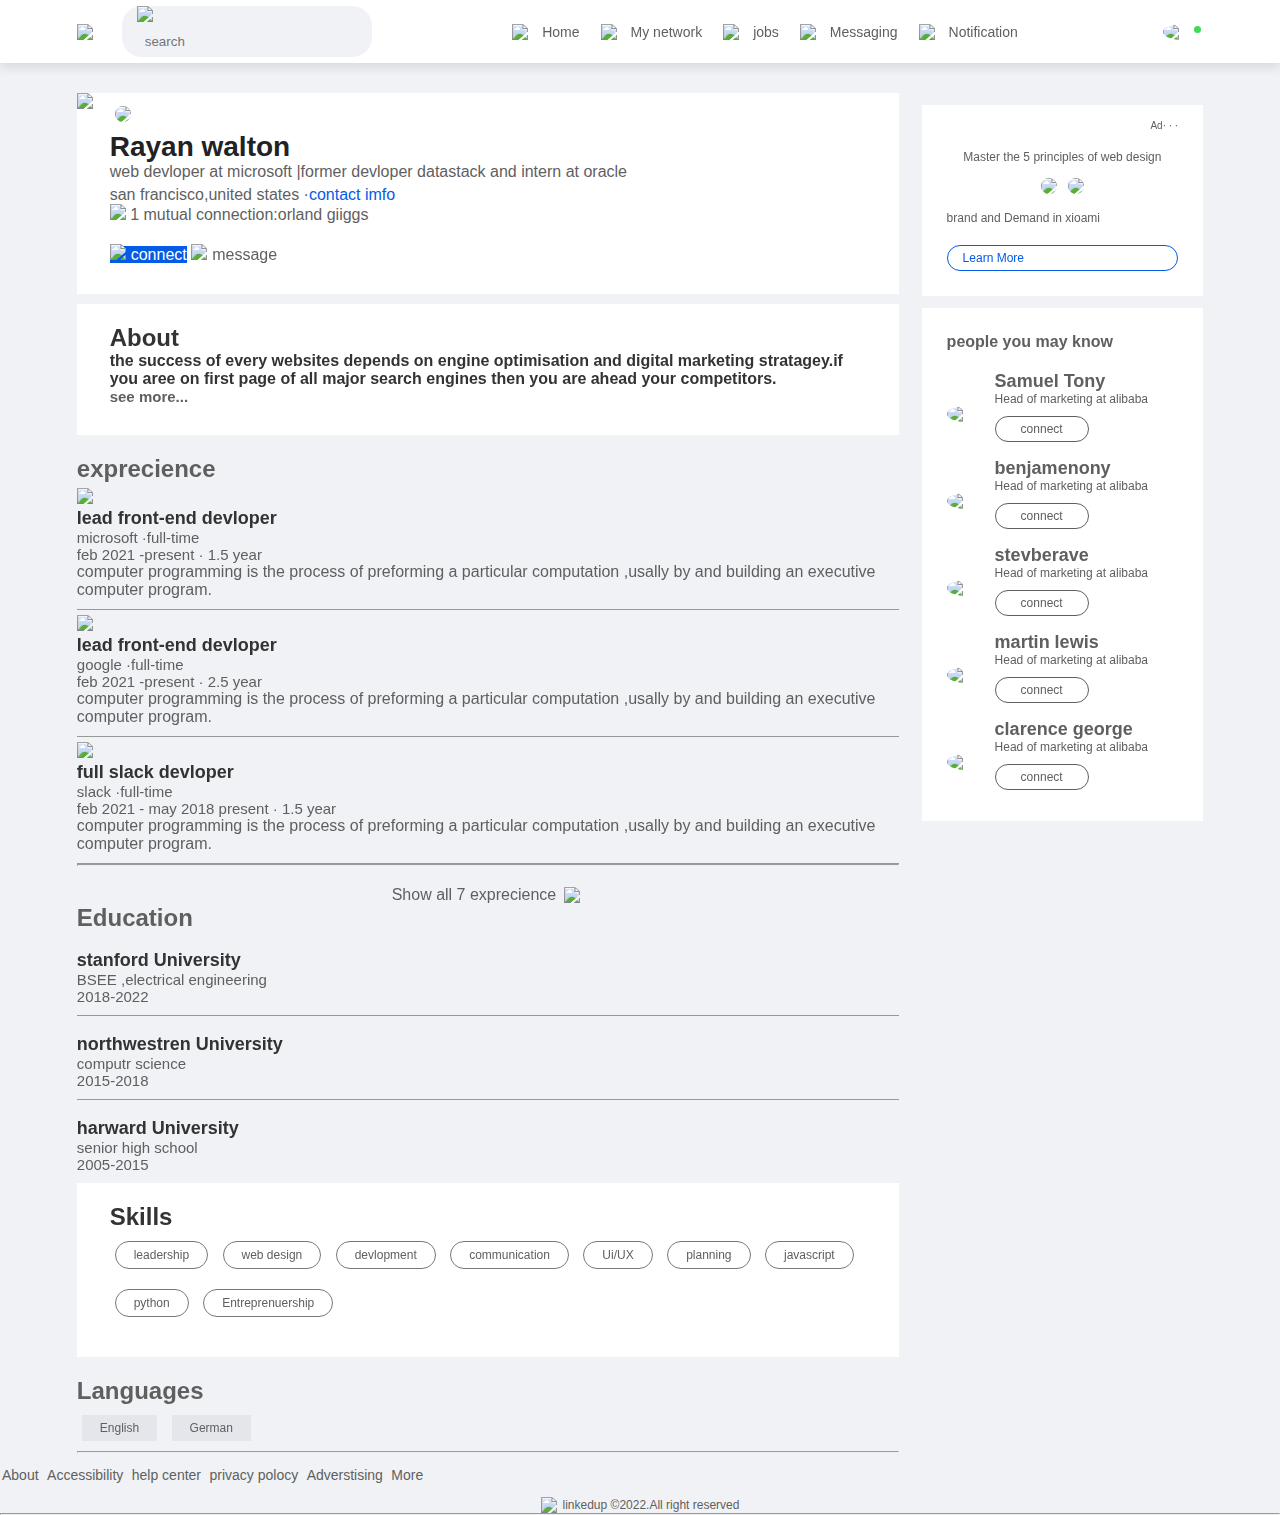
==== profile.html @ f9311789 "Add files via upload" ====
<!DOCTYPE html>
<html lang="en">
  <head>
    <meta charset="utf-8">
    <title>social media website design</title>
    <link rel="stylesheet" href="style.css">
  </head>
  <body>

    <nav class="navbar">
        <div class="navbar-left">
            <a href="index.html" class="logo"><img src="images/logo.png"></a>

            <div class="search-box">
                <img src="images/search.png">
                <input type="text" placeholder="search">
            </div>
        </div>
                  
        <div class="navbar-center">
            <ul>
                <li><a href="#" class="active-link"><img src="images/home.png"><span>Home</span></a></a>
                <li><a href="#"><img src="images/network.png"><span>My network</span></a></a>
                <li><a href="#"><img src="images/jobs.png"><span>jobs</span></a></a>
                <li><a href="#"><img src="images/message.png"><span>Messaging</span></a></a>
                <li><a href="#"><img src="images/notification.png"><span>Notification</span></a></a>
            </ul>
        </div>
        <div class="navbar-right">
            <div class="online">
                <img src="images/user-1.png"class="nav-profile-img" onclick="toggleMenu()">
            </div>

        </div>


        <!----------------profile-down-menu------------->
        <div class="profile-menu-wrap" id="profileMenu">
            <div class="profile-menu">
                <div class="user-info">
                    <img src="images/user-1.png">
                    <div>
                        <h3>Rayan walton</h3>
                        <a href="profile.html">see your profile</a>
                    </div>
                </div>
                <hr>
                <a href="#" class="profile-menu-link">
                    <img src="images/feedback.png">
                    <p>give feedback</p>
                    <span></span>
                </a>
            
            <a href="#" class="profile-menu-link">
                <img src="images/setting.png">
                <p>setting & privacy</p>
                <span></span>
            </a>
            <a href="#" class="profile-menu-link">
                <img src="images/help.png">
                <p>help & support</p>
                <span></span>
            </a>
            <a href="#" class="profile-menu-link">
                <img src="images/display.png">
                <p>display & Accessibility</p>
                <span></span>
            </a>
            <a href="#" class="Profile-menu-link">
                <img src="images/logout.png">
                <p>logout</p>
                <span></span>
            </a>
        </div>
        </div>
       
       
    </nav>
    <!--------navbar -end--------------->


   <div class="container">

    <div class="profile-main">
        <div class="profile-container">
            <img src="images/cover-pic.png" width="100%">
            <div class="profile-container-inner">
                <img src="images/user-1.png" class="profile-pic">
                <h1>Rayan walton</h1>
                <b>web devloper at microsoft |former devloper datastack and intern at oracle</b>
                <p>san francisco,united states &middot;<a href="#">contact imfo</a></p>
                <div class="mutual-connection">
                    <img src="images/user-2.png">
                    <span>1  mutual connection:orland giiggs</span>
                </div>
                <div class="profile-btn">
                    <a href="#" class="primary-btn"><img src="images/connect.png">connect</a>
                    <a href="#"><img src="images/chat.png">message</a>
                </div>
            </div>
        </div>
        <div class="profile-descripton">
            <h2>About</h2>
            <p>the success of every websites depends on engine optimisation and digital marketing stratagey.if you aree on first page of all major search engines then you are ahead your competitors.</p>

            <a href="#" class="see-more-link">see more...</a>
        </div>

        <div class="profiile-descripton">
            <h2>exprecience</h2>
            <div class="profile-desc-row">
                <img src="images/microsoft.png">
                <div>
                    <h3>lead front-end devloper</h3>
                    <b>microsoft &middot;full-time</b>
                    <b>feb 2021 -present &middot; 1.5 year</b>
                    <p>computer programming is the process of preforming a particular 
                        computation ,usally by and building an executive computer program.
                    </p>
                    <hr>
                </div>
            </div>
        </div>
        <div class="profile-desc-row">
            <img src="images/google.png">
            <div>
                <h3>lead front-end devloper</h3>
                <b>google &middot;full-time</b>
                <b>feb 2021 -present &middot; 2.5 year</b>
                <p>computer programming is the process of preforming a particular 
                    computation ,usally by and building an executive computer program.
                </p>
                <hr>
            </div>
        </div>
        <div class="profile-desc-row">
            <img src="images/slack.png">
            <div>
                <h3>full slack  devloper</h3>
                <b>  slack &middot;full-time</b>
                <b>feb 2021 - may 2018 present &middot; 1.5 year</b>
                <p>computer programming is the process of preforming a particular 
                    computation ,usally by and building an executive computer program.
                </p>
                <hr>
            </div>
        </div>
        <hr>
        <a href="#" class="exprecience-link">Show all 7 exprecience <img src="images/right-arrow.png"></a>
    

    <div class="profile-descripiton">
        <h2>Education</h2>
        <div class="profile-desc-row">
            <img src="images/stanford.png" alt="">
        <div>
        <h3>stanford University</h3>
        <b>BSEE ,electrical engineering</b>
        <b>2018-2022</b>
        <hr>
       </div>
         
      </div>
   </div>
   <div class="profile-desc-row">
    <img src="images/north.png" alt="">
<div>
<h3>northwestren University</h3>
<b>computr science</b>
<b>2015-2018</b>
<hr>
</div>
 
</div>

<div class="profile-desc-row">
    <img src="images/mit.png" alt="">
<div>
<h3>harward University</h3>
<b>senior high school</b>
<b>2005-2015</b>

</div>
 </div>
<div class="profile-descripton">
    <h2>Skills</h2>
    <a href="#" class="skills-btn">leadership</a>
    <a href="#" class="skills-btn">web design</a>
    <a href="#" class="skills-btn">devlopment</a>
    <a href="#" class="skills-btn">communication</a>
    <a href="#" class="skills-btn">Ui/UX</a>
    <a href="#" class="skills-btn">planning</a>
    <a href="#" class="skills-btn">javascript</a>
    <a href="#" class="skills-btn">python</a>
    <a href="#" class="skills-btn">Entreprenuership</a>


</div>
<div class="profile-description">
<h2>Languages</h2>

<a href="#" class="language-btn">English</a>
<a href="#" class="language-btn">German</a><hr>
</div>

    


</div>
    <!----------profile-sidebar---------->

    <div class="profile-sidebar">
        <div class="sidebar-ad">
            <small>Ad&middot; &middot; &middot;</small>
            <p>Master the 5 principles of web design</p>
        <div>
        <img src="images/user-1.png">
        <img src="images/mi-logo.png">
    </div>
    <b>brand and Demand in xioami</b>
    <a href="#" class="ad-link">Learn More</a>
   </div>
   <div class="sidebar-people">
    <h3>people you may know</h3>
    <div class="sidebar-people-row">
    <img src="images/user-3.png">
    <div>
        <h2>Samuel Tony</h2>
        <p>Head of marketing at alibaba</p>
        <a href="#">connect</a>
    </div>
   </div>
   <div class="sidebar-people-row">
    <img src="images/user-4.png">
    <div>
        <h2>benjamenony</h2>
        <p>Head of marketing at alibaba</p>
        <a href="#">connect</a>
    </div>
   </div>
   <div class="sidebar-people-row">
    <img src="images/user-5.png">
    <div>
        <h2>stevberave</h2>
        <p>Head of marketing at alibaba</p>
        <a href="#">connect</a>
    </div>
   </div>
   <div class="sidebar-people-row">
    <img src="images/user-2.png">
    <div>
        <h2>martin lewis</h2>
        <p>Head of marketing at alibaba</p>
        <a href="#">connect</a>
    </div>
   </div>
   <div class="sidebar-people-row">
    <img src="images/user-1.png">
    <div>
        <h2>clarence george</h2>
        <p>Head of marketing at alibaba</p>
        <a href="#">connect</a>
    </div>
   </div>
   

    </div>
    </div>
</div>



    <div class="profile footer">
        <div class="sidebar-useful-links">
            <a href="#">About</a>
            <a href="#">Accessibility</a>
            <a href="#">help center</a>
            <a href="#">privacy polocy</a>
            <a href="#">Adverstising</a>
            <a href="#">More</a>
        
            <div class="copyright-msg">
                <img src="images/logo.png">
                <p>linkedup &#169;2022.All right reserved</p>
            </div>
        
        </div>
        
    </div><hr>
    

    
   


   <script>
    let profileMenu=document.getElementById("profileMenu")
    function toggleMenu(){
        profileMenu.classList.toggle("open-menu")
    }
   </script>

    
  </body>
</html>
---- style.css ----
*{
    margin: 0;
    padding: 0;
    font-family: 'poppins',sans-serif;
    box-sizing: border-box;
}
body{
    background: #f0f2f5;
    color: #5f5f5f;
}
a{
    text-decoration: none;
    color: #5f5f5f;
}
.navbar{
    display: flex;
    align-items: center;
    justify-content: space-between;
    background: #fff;
    padding: 6px 6%;
    position: sticky;
    top: 0;
    z-index: 100;
    box-shadow: 0 5px 10px rgba(0, 0, 0, 0.1);

}
.logo img{
    width: 30px;
    margin-right: 15px;
    display: block;
}
.navbar-center ul li {
    display: inline-block;
    list-style: none;

}
.navbar-center ul li a{
    display: flex;
    align-items: center;
    font-size: 14px;
    margin: 5px 8px;
    padding-right: 5px;
    position: relative;

}
.navbar-center ul li a img{
    width: 30px;
}
.navbar-center ul li a ::after{
    content: '';
    width: 0;
    height: 2px;
    background: #045be6;
    position: absolute;
    bottom: -15px;
    transition: width 0.3s;
}
.navbar-center ul li a:hover::after,
.navbar-center ul li a.active-link::after
{
    width: 100%;
}

.nav-profile-img{
    width: 40px;
    border-radius: 50%;
    display: block;
    cursor: pointer;
    position: relative;
}
.online{
    position: relative;
}
.online::after{
    content: '';
    width: 7px;
    height: 7px;
    border: 2px solid #fff;
    border-radius: 50%;
    right: 0px;
    top: 0px;
    background: #41db51;
    position: absolute;
}
.search-box{
    background: #f0f2f5;
    width: 250px;
    border-radius: 20px;
    align-items: center;
    padding: 0 15px;
}
.navbar-left{
    display: flex;
    align-items: center;
}
.search-box img{
    width: 14px;
}
.search-box input{
    width: 100%;
    background: transparent;
    padding: 8px;
    outline: none;
    border: 0;
}

.container{
    padding: 20px 6%;
    display: flex;
    justify-content: space-between;
    position: sticky;
    top: 73px;

}

 /*--------left-sidebar ----------------*/
 .left-sidebar{
    flex-basis: 25%;
    align-self: flex-start;
 }
.sidebar-profile-box{
    background: #fff;
}
.sidebar-profile-info{
    padding: 0 25%;
}
.sidebar-profile-info img{
    width: 90px;
    border-radius: 50%;
    background: #fff;
    padding: 4px;
    margin-top: -45px;
}
.sidebar-profile-info h1{
    font-size: 20px;
    font-weight: 600;
    color: #222;
}
.sidebar-profile-info h3{
    font-size: 14px;
    font-weight: 500;
    color: #777;
}
.sidebar-profile-info ul{
    list-style: none;
    margin: 20px 0;
}
.sidebar-profile-info ul li{
    width: 100%;
    margin: 5px 0;
    font-size: 13px;
}
.sidebar-profile-info ul li span{
    float: right;
    color: #045be6;
}
.sidebar-profile-link{
    display: flex;
    align-items: center;
    border-top: 1px solid #ccc;
}
.sidebar-profile-link a{
    flex-basis: 50%;
    display: flex;
    align-items: center;
    justify-content: center;
    padding: 15px 0;
    font-size: 13px;
    border-left: 1px solid #ccc;
}
.sidebar-profile-link a:first-child{
    border-left: 0;
}
.sidebar-profile-link a img{
    width: 20px;
    margin-right: 10px;
}
.sidebar-activity{
    background: #fff;
    padding: 5px 25px;
    margin: 12px 0;
}
.sidebar-activity h3{
    color: #777;
    font-size: 14px;
    font-weight: 500;
    margin: 20px 0 10px;
}
.sidebar-activity a{
    display: flex;
    align-items: center;
    font-size: 12px;
    font-weight: 500;
    color: #888;
    margin: 3px 0;
}
.sidebar-activity a img{
    width: 20px;
    margin-right: 10px;
}
.discover-more-link{
    border-top: 1px solid #ccc;
    text-align: center;
    margin-top: 20px;
    margin-left: -25px;
    margin-right: -25px;
    
}
.discover-more-link a{
    color: #045be6;
    display: inline-block;
    margin: 10px 0;
}







 /*--------right-sidebar ----------------*/
 .right-sidebar{
    flex-basis: 25%;
    align-self: flex-start;
    position: sticky;
    top: 73px;

 }
 .sidebar-news{
    background: #fff;
    padding: 10px 25px;
 }
 .info-icon{
    width: 15px;
    float: right;
    margin-top: 15px;
 }
 .sidebar-news h3{
    font-size: 18px;
    font-weight: 600;
    color: #333;
    margin: 10px 0 30px;
 }
.sidebar-news a{
    display: flex;
    font-size: 12px;
    font-weight: 600;
    margin-top: 10px;
    margin-bottom: -5px;
}
.sidebar-news span{
    font-size: 12px;
}
.sidebar-news .read-more-link{
    color: #045be6;
    font-weight: 500;
    margin: 20px 0 10px;
}
.sidebar-ad{
    background: #fff;
    padding: 15px 25px;
    text-align: center;
    margin: 12px 0;
    font-size: 12px;
}
.sidebar-ad img{
    width: 60px;
    border-radius: 50%;
    margin: 4px;
}
.sidebar-ad small{
    float: right;
    font-weight: 500;
    margin-bottom: 10px;
}
.sidebar-ad p{
    margin-top: 30px;
    margin-bottom: 10px;

}
.sidebar-ad b{
    display: flex;
    font-weight:500;
    margin-top: 10px;
}
.ad-link{
    display: flex;
    border: 1px solid #045be6;
    border-radius: 30px;
    padding: 5px 15px;
    color: #045be6;
    font-weight: 500;
    margin: 20px auto 10px;
}
.sidebar-useful-links a{
    display: inline-block;
    font-size: 14px;
    margin: 4px 2px;
    
}
.copyright-msg{
    display: flex;
    align-items: center;
    justify-content: center;
    font-size: 12px;
    margin-top: 10px;
    font-weight: 500;


}
.copyright-msg img{
    width: 18px;
    margin-right: 4px;
}

 /*--------main-content---------------*/
 .main-content{
    flex-basis: 47%;
 }
 .create-post{
    background: #fff;
 }
 .create-post-input{
    padding: 20px 25px 10px;
    display: flex;
    align-items: flex-start;

 }
 .create-post-input img{
    width: 35px;
    border-radius: 50%;
    margin-right: 10px;
 }
 .create-post-input textarea{
    width: 100%;
    border: 0;
    outline: 0;
    resize: none;
    background: transparent;
    margin-top: 8px;
 }
 ::placeholder{
    font-weight: 500;
 }
 .create-post-links{
    display: flex;
    align-items: flex-start;

 }
 .create-post-links li{
    list-style: none;
    border-top: 1px solid #ccc;
    border-right: 1px solid #ccc;
    flex-basis: 25%;
    height: 40px;
    font-size: 13px;
    display: flex;
    align-items: center;
    justify-content: center;
    cursor: pointer;
 }
 .create-post-links li img{
    width: 15px;
    margin-right: 5px;
 }
 .create-post-links li:last-child{
    background: #045be6;
    color: #fff;
    border-top: 0;
    border-right: 0;
 }
 .sort-by{
    display: flex;
    align-items: center;
    margin: 10px 0;

 }
 .sort-by hr{
    flex: 1;
    border: 0;
    height: 1px;
    background: #ccc;
 }
 .sort-by p{
    font-size: 13px;
    padding: 5px;
 }
 .sort-by p span{
    font-weight: 600;
    cursor: pointer;
 }
 .sort-by p span img{
    width: 12px;
    margin-left: 3px;
 }
 .post{
    background: #fff;
    padding: 20px 25px 5px;
 }
 .post-author{
    display: flex;
    align-items: center;
    margin-bottom: 20px;
 }
 .post-author img{
    width: 35px;
    border-radius: 50%;
    margin-right: 10px;
    margin-top: 5px;
 }
.post-author h1{
    font-size: 18px;
    font-weight: 600;
    color: #333;
}
.post-author small{
    display: block;
    margin-bottom: -2px;
}
.post{
    font-size: 14px;
    margin-bottom: 15px;

}
.post-stars{
    display: flex;
    flex-wrap: wrap;
    align-items: center;
    justify-content: space-between;
    font-size: 12px;
    border-bottom: 1px solid #ccc;
    padding-bottom: 6px;
}
.post-stars div{
    display: flex;
    align-items: center;
}
.post-stars img{
    width: 15px;
    margin-right: -5px;
}
.liked-users{
    margin-left: 10px;
}
.post-activity{
    display: flex;
    align-items: center;
    justify-content: space-between;
    padding: 14px;
    font-weight: 500;
}
.post-activity div{
    display: flex;
    align-items: center;

}
.post-activity-user-icon{
    width: 22px;
    border-radius: 50%;
}
.post-activity-arrow-icon{
    width: 12px;
    margin-left: 5px;
}
.post-activity-link img{
    width: 19px;
    margin-right: 8px;
}


/*-------------------profile-down-wrap-menu------------*/
.profile-menu-wrap{
    position: absolute;
    top: 100%;
    right: 5%;
    width: 320px;
    max-height: 0;
    overflow: hidden;
    transition: max-height o 5s;
   
}
.profile-menu-wrap.open-menu{
    max-height: 400px;
    
}
.profile-menu{
    background: #222;
    color: #fff;
    padding: 20px;
    margin: 10px;
   
   
}

.user-info{
    display: flex;
    align-items: center;
}
.user-info img{
    width: 50px;
    border-radius: 50%;
    margin-right: 15px;
}
.user-info h3{
    font-weight: 500;
    margin-bottom: -7px;
}
.user-info a{
    color: #c9dbf8;
    font-size: 13px;
}
.Profile-menu hr{
    border: 0;
    height: 1px;
    width: 100%;
    background: #fff;
    margin: 15px 0 10px;
}
.Profile-menu-link{
    display: flex;
    align-items: center;
    color: #fff;
    margin: 12px 0;
    font-size: 14px;
}
.Profile-menu-link p{
    width: 100%;


}
.profile-menu-link img{
    width: 35px;
    border-radius: 50%;
    margin-right: 15px;
}
/*----------------profile main-----------------*/
.profile-main{
    flex-basis: 73%;

}
.profile-sidebar{
    flex-basis: 25%;
    align-items: center;
    position: sticky;
    top:73px;
}
.profile-container{
    background: #fff;

}
.profile-container-inner{
    padding: 0 4% 10px;
}
.profile-pic{
    width: 150px;
    border-radius: 50%;
    margin-top: -75px;
    padding: 5px;
    background: #fff;
}
.profile-container h1{
    font-size: 28px;
    font-weight: 600;
    color: #222;
}
.profile-container b{
    font-weight: 500;
}
.profile-container p{
    margin-top: 5px;
}
.profile-container p a{
    color: #045be6;
    font-weight: 500;
}
.mutual-connecton{
    display: flex;
    align-items: center;
    margin: 20px 0;
}
.mutual-connecton img{
    width: 30px;
    border-radius: 50%;
    margin-right: 5px;
}
.profile-btn{
    margin: 20px 0;
}
.pofile-btn a{
    display: inline-flex;
    align-items: center;
    background: #e4e6eb;
    padding: 6px 15px;
    border-radius: 4px;
    margin-right: 10px;

}
.profile-btn a img{
    width: 18px;
    margin-right: 5px;
}
.profile-btn .primary-btn{
    background: #045be6;
    color: #fff;

}
.profile-descripton{
    background: #fff;
    padding: 20px 4% 30px;
    margin: 12px 0;
}
.profile-descripton{
    color: #333;
    margin: 10px 0 20px;
    font-weight: 600;
}
.see-more-link{
    display: flex;
    text-align: right;
    font-size: 15px;
}
.profile-desc-row img{
    width: 50px;
    margin-right: 25px;
    margin-top: 5px;
}
.profile-desc-row div{
    width: 100%;

}
.profile-desc-row h3{
    font-size: 18px;
    font-weight: 600;
    color: #333;
}
.profile-desc-row b{
    display: block;
    font-weight: 500;
    font-size: 15px;

}
.profile-desc-row hr{
    border: 0;
    border-bottom: 1px solid #999;
    margin-top: 10px;
}
.exprecience-link{
    display: flex;
    align-items: center;
    justify-content: center;
    padding-top: 20px;
    font-weight: 500;
}
.exprecience-link  img{
    width: 20px;
    margin-left: 8px;
    
}
.skills-btn{
    display: inline-block;
    margin: 10px 5px;
    padding: 6px 18px;
    border: 1px solid #777;
    border-radius: 32px;
    font-size: 12px;
    font-weight: 500;
}
.language-btn{
    display: inline-block;
    margin: 10px 5px;
    padding: 6px 18px;
    background: #e4e6eb;
    font-size: 12px;
    font-weight: 500;
}
/*--------------profile-right-sidebar------*/

.profile-sidebar.sidebar-ad{
    margin: 0;

}
.sidebar-people{
    background: #fff;
    padding: 15px 25px;
    margin: 12px 0;
    font-size: 12px;

}
.sidebar-people h3{
    font-size: 16px;
    font-weight: 600;
    margin: 10px 0 20px;
}
.sidebar-people-row{
    display: flex;
    align-items: center;
    margin: 6px 0;

}
.sidebar-people-row img{
    width: 40px;
    border-radius: 50%;
    margin-right: 8px;
    margin-top: 5px;
}
.sidebar-people-row a{
    display: inline-block;
    margin: 10px 0;
    padding: 5px 25px;
    border: 1px solid #5f5f5f;
    border-radius: 30px;
    font-weight: 500;
}
.profile-footer{
    padding: 0 6% 30px;

}
.profile-footer.sidebar-useful-links{
    text-align: left;
    padding: 0;
}
.profile-footer .copyright-msg{
    justify-content: flex-start;

}
/*------------media query for all small screen------*/
@media only screen and(max-width:600){
    .search-box{
        background: transparent;
        width: auto;
        padding: 0;
    }
    .search-box input{
        width: 0;
        padding: 0;

    }
    .navbar-center ul li a span{
        display: none;
    }
    .navbar-center ul li a{
        padding-right: 0;
        margin: 5px;
    }
}
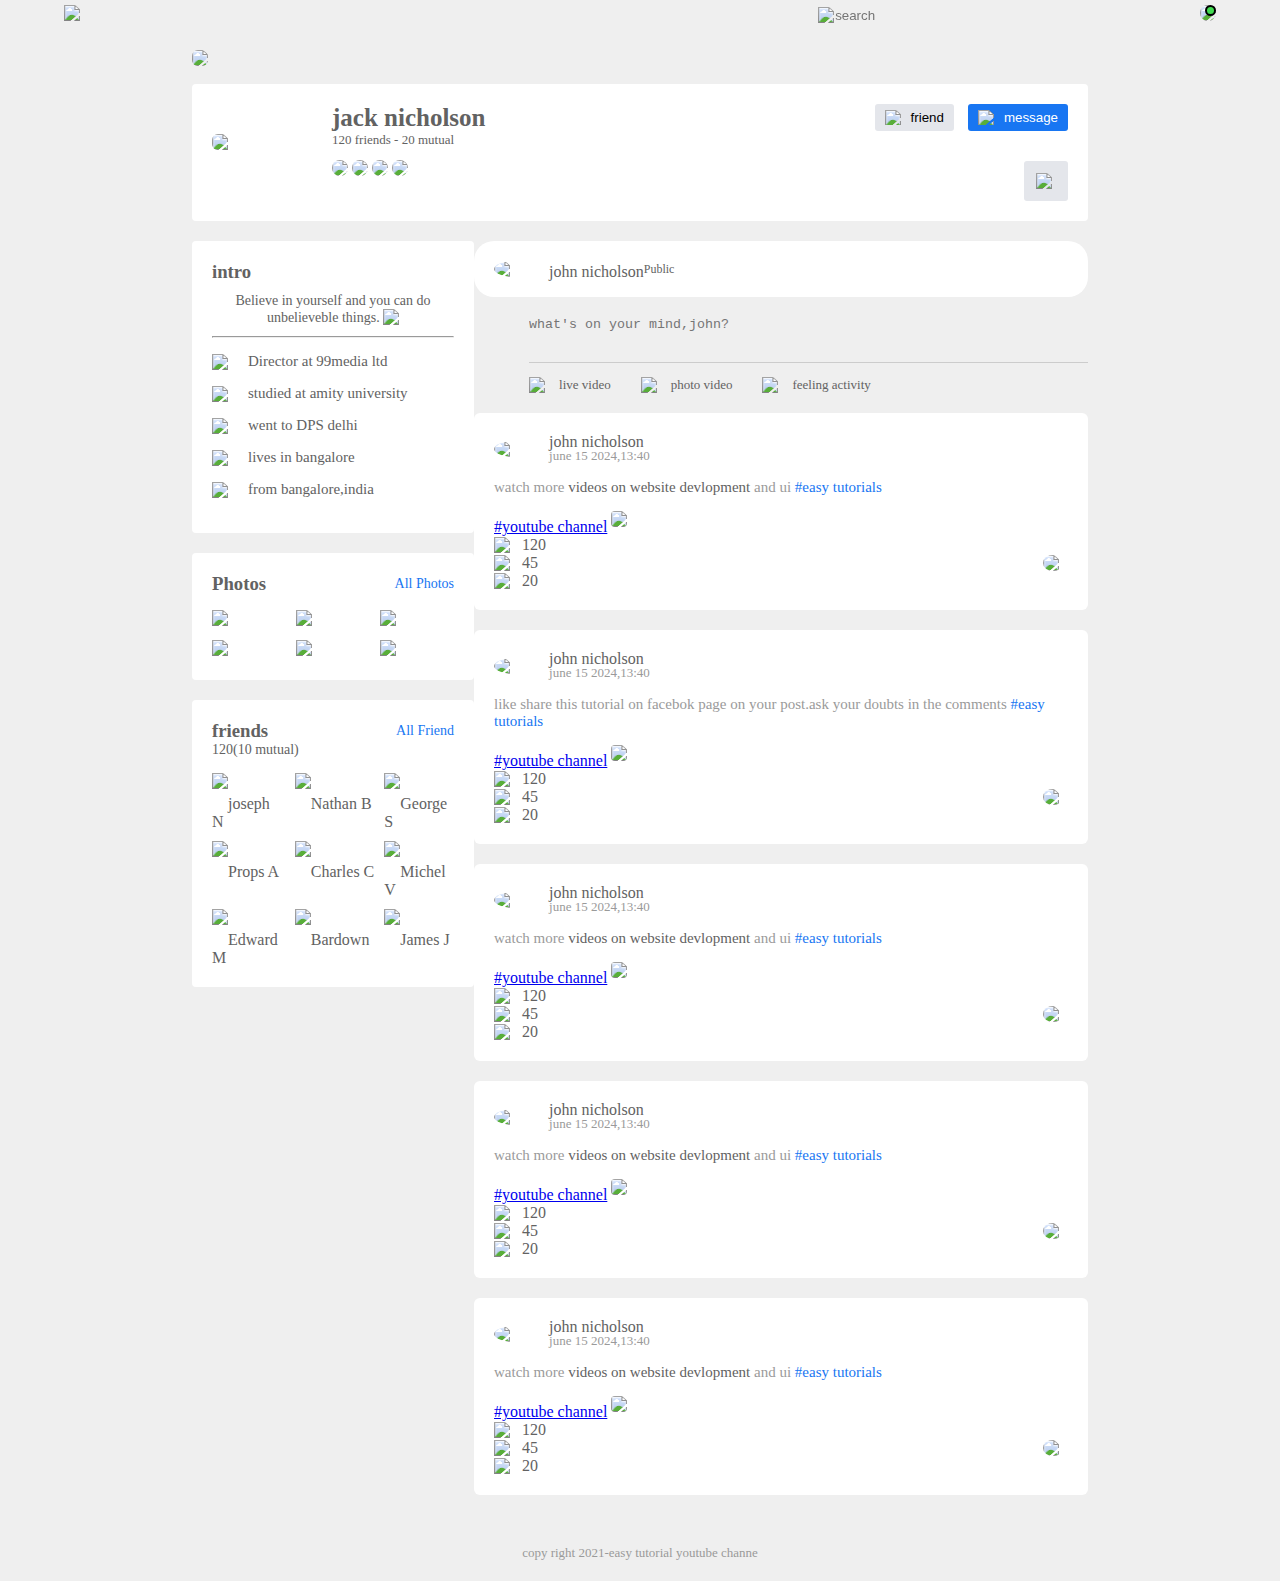
==== commit 3999ff21: "Add files via upload" ====
--- a/profile.html
+++ b/profile.html
@@ -1,305 +1,345 @@
 <!DOCTYPE html>
 <html lang="en">
-  <head>
-    <meta charset="utf-8">
-    <title>social media website design</title>
+<head>
+    <meta charset="UTF-8">
+    <meta name="viewport" content="width=device-width, initial-scale=1.0">
+    <title>social profile-socialbook</title>
     <link rel="stylesheet" href="style.css">
-  </head>
-  <body>
-
-    <nav class="navbar">
-        <div class="navbar-left">
-            <a href="index.html" class="logo"><img src="images/logo.png"></a>
-
+    <script src="https://kit.fontawesome.com/5d651825a8.js" crossorigin="anonymous"></script>
+</head>
+<body>
+    <nav>
+        <div class="navleft">
+            <a href="index.html">
+            <img src="./images/logo2.png" class="logo">
+            </a>
+            <ul>
+                <li><img src="images/notification.png" alt=""></li>
+                <li><img src="images/inbox.png" alt=""></li>
+                <li><img src="images/video.png" alt=""></li>
+            </ul>
+        </div>
+        <div class="navright">
             <div class="search-box">
-                <img src="images/search.png">
+                <img src="./images/search.png">
                 <input type="text" placeholder="search">
             </div>
-        </div>
-                  
-        <div class="navbar-center">
-            <ul>
-                <li><a href="#" class="active-link"><img src="images/home.png"><span>Home</span></a></a>
-                <li><a href="#"><img src="images/network.png"><span>My network</span></a></a>
-                <li><a href="#"><img src="images/jobs.png"><span>jobs</span></a></a>
-                <li><a href="#"><img src="images/message.png"><span>Messaging</span></a></a>
-                <li><a href="#"><img src="images/notification.png"><span>Notification</span></a></a>
-            </ul>
-        </div>
-        <div class="navbar-right">
-            <div class="online">
-                <img src="images/user-1.png"class="nav-profile-img" onclick="toggleMenu()">
-            </div>
-
-        </div>
-
-
-        <!----------------profile-down-menu------------->
-        <div class="profile-menu-wrap" id="profileMenu">
-            <div class="profile-menu">
-                <div class="user-info">
-                    <img src="images/user-1.png">
-                    <div>
-                        <h3>Rayan walton</h3>
-                        <a href="profile.html">see your profile</a>
-                    </div>
-                </div>
-                <hr>
-                <a href="#" class="profile-menu-link">
-                    <img src="images/feedback.png">
-                    <p>give feedback</p>
-                    <span></span>
-                </a>
-            
-            <a href="#" class="profile-menu-link">
-                <img src="images/setting.png">
-                <p>setting & privacy</p>
+            <div class="navuser-icon online" onclick="settingMenuToggle()">
+                <img src="./images/profile-pic.png">
+            </div>
+        </div>
+       <!-------  setting-menu------------- -->
+
+        <div class="settings-menu">
+
+            <div  id="dark-btn" >
                 <span></span>
-            </a>
-            <a href="#" class="profile-menu-link">
-                <img src="images/help.png">
-                <p>help & support</p>
-                <span></span>
-            </a>
-            <a href="#" class="profile-menu-link">
-                <img src="images/display.png">
-                <p>display & Accessibility</p>
-                <span></span>
-            </a>
-            <a href="#" class="Profile-menu-link">
-                <img src="images/logout.png">
-                <p>logout</p>
-                <span></span>
-            </a>
-        </div>
-        </div>
-       
-       
+            </div>
+            <div class="setting-menu-inner">
+
+            </div>
+            <div class="user-profile">
+                <img src="./images/profile-pic.png">
+                <div>
+                    <p>john nicholson</p>
+                   <a href="profile.html">see your profile</a>
+                </div>
+            </div>
+            <hr>
+            <div class="user-profile">
+                <img src="./images/feedback.png">
+                <div>
+                    <p>john nicholson</p>
+                   <a href="#">help us to improve the new design</a>
+                </div>
+            </div>
+            <hr>
+            <div class="setting-links">
+                <img src="./images/setting.png" class="setting-icon">
+                <a href="#">setting @ privacy <img src="./images/arrow.png" width="10px"></a>
+            </div>
+            <div class="setting-links">
+                <img src="./images/help.png" class="setting-icon">
+                <a href="#">help @ support <img src="./images/arrow.png" width="10px"></a>
+            </div>
+            <div class="setting-links">
+                <img src="./images/display.png" class="setting-icon">
+                <a href="#">display @ accessibility <img src="./images/arrow.png" width="10px"></a>
+            </div>
+            <div class="setting-links">
+                <img src="./images/logout.png" class="setting-icon">
+                <a href="#">logout <img src="./images/arrow.png" width="10px"></a>
+            </div>
+            </div>
+
+        </div>
     </nav>
-    <!--------navbar -end--------------->
-
-
-   <div class="container">
-
-    <div class="profile-main">
-        <div class="profile-container">
-            <img src="images/cover-pic.png" width="100%">
-            <div class="profile-container-inner">
-                <img src="images/user-1.png" class="profile-pic">
-                <h1>Rayan walton</h1>
-                <b>web devloper at microsoft |former devloper datastack and intern at oracle</b>
-                <p>san francisco,united states &middot;<a href="#">contact imfo</a></p>
-                <div class="mutual-connection">
-                    <img src="images/user-2.png">
-                    <span>1  mutual connection:orland giiggs</span>
-                </div>
-                <div class="profile-btn">
-                    <a href="#" class="primary-btn"><img src="images/connect.png">connect</a>
-                    <a href="#"><img src="images/chat.png">message</a>
-                </div>
-            </div>
-        </div>
-        <div class="profile-descripton">
-            <h2>About</h2>
-            <p>the success of every websites depends on engine optimisation and digital marketing stratagey.if you aree on first page of all major search engines then you are ahead your competitors.</p>
-
-            <a href="#" class="see-more-link">see more...</a>
-        </div>
-
-        <div class="profiile-descripton">
-            <h2>exprecience</h2>
-            <div class="profile-desc-row">
-                <img src="images/microsoft.png">
+
+<!-- ------profile page ---------- --->
+
+<div class="profile-container">
+    <img src="./images/cover.png" class="cover-img">
+    <div class="profile-details">
+        <div class="pd-left">
+            <div class="pd-row">
+                <img src="./images/profile.png" class="pd-image">
                 <div>
-                    <h3>lead front-end devloper</h3>
-                    <b>microsoft &middot;full-time</b>
-                    <b>feb 2021 -present &middot; 1.5 year</b>
-                    <p>computer programming is the process of preforming a particular 
-                        computation ,usally by and building an executive computer program.
-                    </p>
-                    <hr>
-                </div>
-            </div>
-        </div>
-        <div class="profile-desc-row">
-            <img src="images/google.png">
-            <div>
-                <h3>lead front-end devloper</h3>
-                <b>google &middot;full-time</b>
-                <b>feb 2021 -present &middot; 2.5 year</b>
-                <p>computer programming is the process of preforming a particular 
-                    computation ,usally by and building an executive computer program.
-                </p>
-                <hr>
-            </div>
-        </div>
-        <div class="profile-desc-row">
-            <img src="images/slack.png">
-            <div>
-                <h3>full slack  devloper</h3>
-                <b>  slack &middot;full-time</b>
-                <b>feb 2021 - may 2018 present &middot; 1.5 year</b>
-                <p>computer programming is the process of preforming a particular 
-                    computation ,usally by and building an executive computer program.
-                </p>
-                <hr>
-            </div>
-        </div>
-        <hr>
-        <a href="#" class="exprecience-link">Show all 7 exprecience <img src="images/right-arrow.png"></a>
-    
-
-    <div class="profile-descripiton">
-        <h2>Education</h2>
-        <div class="profile-desc-row">
-            <img src="images/stanford.png" alt="">
-        <div>
-        <h3>stanford University</h3>
-        <b>BSEE ,electrical engineering</b>
-        <b>2018-2022</b>
-        <hr>
-       </div>
+                    <h3>jack nicholson</h3>
+                    <p>120 friends - 20 mutual</p>
+                    <img src="./images/member-1.png" >
+                    <img src="./images/member-2.png" >
+                    <img src="./images/member-3.png" >
+                    <img src="./images/member-4.png" >
+                </div>
+            </div>
+
+        </div>
+        <div class="pd-right">
+
+            <button type="button"><img src="./images/add-friends.png" >friend </button>
+            <button type="button"><img src="./images/message.png" >message</button>
+            <br>
+            <a href="#"><img src="./images/more.png"></a>
+        </div>
+    </div> 
+    <div class="profile-info">
+        <div class="info-col">
+            <div class="profile-intro">
+                <h3>intro</h3>
+                <p class="intro-text">Believe in yourself and you can do unbelieveble things. <img src="./images/feeling.png" ></p>
+                 <hr>
+                 <ul>
+                    <li><img src="./images/profile-job.png">Director at 99media ltd</li>
+                    <li><img src="./images/profile-study.png">studied at amity university</li>
+                    <li><img src="./images/profile-study.png">went to DPS delhi</li>
+                    <li><img src="./images/profile-home.png">lives in bangalore</li>
+                    <li><img src="./images/profile-location.png" >from bangalore,india</li>
+                 </ul>
+            </div>
+
+            <div class="profile-intro">
+                <div class="title-box">
+                <h3>Photos</h3>
+                <a href="#">All Photos</a>
+
+                </div>
+                
+                <div class="photo-box">
+                    <div><img src="./images/photo1.png" ></div>
+                    <div><img src="./images/photo2.png" ></div>
+                    <div><img src="./images/photo3.png" ></div>
+                    <div><img src="./images/photo4.png" ></div>
+                    <div><img src="./images/photo5.png" ></div>
+                    <div><img src="./images/photo6.png" ></div>
+                </div>
+            </div>
+            <div class="profile-intro">
+                <div class="title-box">
+                <h3>friends</h3>
+                <a href="#">All Friend</a>
+
+                </div>
+                <p>120(10 mutual)</p>
+            <div class="friends-box">
+                <div><img src="./images/member-1.png" >joseph N</div>
+                <div><img src="./images/member-2.png" >Nathan B</div>
+                <div><img src="./images/member-3.png" >George S</div>
+                <div><img src="./images/member-4.png" >Props A</div>
+                <div><img src="./images/member-5.png" >Charles C</div>
+                <div><img src="./images/member-6.png" >Michel V</div>
+                <div><img src="./images/member-7.png" >Edward M</div>
+                <div><img src="./images/member-8.png" >Bardown <S></S></div>
+                <div><img src="./images/member-9.png" >James J</div>
+            </div>
+
+        </div>
+
+
+        </div>
+        <div class="post-col">
+            <div class="writepost-container">
+                <div class="user-profile">
+                    <img src="./images/profile-pic.png">
+                    <div></div>
+                        <p>john nicholson</p>
+                        <small>Public <i class="fa-solid fa-caret-down"></i></small>
+
+                    </div>
+                </div>
+                <div class="post-input-container">
+                    <textarea  rows="3" placeholder="what's on your mind,john? "></textarea>
+                    <div class="add-post-links">
+                        <a href="#"><img src="./images/live-video.png">live video</a>
+                        <a href="#"><img src="./images/photo.png">photo video</a>
+                        <a href="#"><img src="./images/feeling.png">feeling activity</a>
+
+                    </div>
+                    </div>
+                    <div class="post-container">
+                        <div class="post-row">
+                            <div class="user-profile">
+                                <img src="./images/profile-pic.png">
+                                <div>
+                                    <p>john nicholson</p>
+                                   <span>june 15 2024,13:40</span>
+                                </div>
+                           </div>
+                            <a href="#"><i class="fas fa-ellipsis-v"></i>
+                            </a>
+                        </div>
+                       
+                       <p class="post-text">watch more<span> videos on website devlopment </span>and ui <a href="#">#easy tutorials</a></p>
+                       <a href="#">#youtube channel</a>
+                       <img src="./images/feed-image-1.png" class="post-img">
+    
+                       <div class="post-row">
+                        <div class="activity-icons">
+                            <div><img src="./images/like-blue.png">120</div>
+                            <div><img src="./images/comments.png">45</div>
+                            <div><img src="./images/share.png">20</div>
+    
+    
+                        </div>
+                        <div class="post-profile-icons">
+                            <img src="./images/profile-pic.png"> <i class="fas fa-caret-down"></i> 
+                        </div>
+                       </div>
+                    </div>
+    
+                    <div class="post-container">
+                        <div class="post-row">
+                            <div class="user-profile">
+                                <img src="./images/profile-pic.png">
+                                <div>
+                                    <p>john nicholson</p>
+                                   <span>june 15 2024,13:40</span>
+                                </div>
+                           </div>
+                            <a href="#"><i class="fas fa-ellipsis-v"></i>
+                            </a>
+                        </div>
+                       
+                       <p class="post-text">like share this tutorial on facebok page on your post.ask your doubts in the comments <a href="#">#easy tutorials</a></p>
+                       <a href="#">#youtube channel</a>
+                       <img src="./images/feed-image-2.png" class="post-img">
+    
+                       <div class="post-row">
+                        <div class="activity-icons">
+                            <div><img src="./images/like-blue.png">120</div>
+                            <div><img src="./images/comments.png">45</div>
+                            <div><img src="./images/share.png">20</div>
+    
+    
+                        </div>
+                        <div class="post-profile-icons">
+                            <img src="./images/profile-pic.png"> <i class="fas fa-caret-down"></i> 
+                        </div>
+                       </div>
+                    </div>
+    
+                    <div class="post-container">
+                        <div class="post-row">
+                            <div class="user-profile">
+                                <img src="./images/profile-pic.png">
+                                <div>
+                                    <p>john nicholson</p>
+                                   <span>june 15 2024,13:40</span>
+                                </div>
+                           </div>
+                            <a href="#"><i class="fas fa-ellipsis-v"></i>
+                            </a>
+                        </div>
+                       
+                       <p class="post-text">watch more<span> videos on website devlopment </span>and ui <a href="#">#easy tutorials</a></p>
+                       <a href="#">#youtube channel</a>
+                       <img src="./images/feed-image-3.png" class="post-img">
+    
+                       <div class="post-row">
+                        <div class="activity-icons">
+                            <div><img src="./images/like-blue.png">120</div>
+                            <div><img src="./images/comments.png">45</div>
+                            <div><img src="./images/share.png">20</div>
+    
+    
+                        </div>
+                        <div class="post-profile-icons">
+                            <img src="./images/profile-pic.png"> <i class="fas fa-caret-down"></i> 
+                        </div>
+                       </div>
+                    </div>
+                    <div class="post-container">
+                        <div class="post-row">
+                            <div class="user-profile">
+                                <img src="./images/profile-pic.png">
+                                <div>
+                                    <p>john nicholson</p>
+                                   <span>june 15 2024,13:40</span>
+                                </div>
+                           </div>
+                            <a href="#"><i class="fas fa-ellipsis-v"></i>
+                            </a>
+                        </div>
+                       
+                       <p class="post-text">watch more<span> videos on website devlopment </span>and ui <a href="#">#easy tutorials</a></p>
+                       <a href="#">#youtube channel</a>
+                       <img src="./images/feed-image-1.png" class="post-img">
+    
+                       <div class="post-row">
+                        <div class="activity-icons">
+                            <div><img src="./images/like-blue.png">120</div>
+                            <div><img src="./images/comments.png">45</div>
+                            <div><img src="./images/share.png">20</div>
+    
+    
+                        </div>
+                        <div class="post-profile-icons">
+                            <img src="./images/profile-pic.png"> <i class="fas fa-caret-down"></i> 
+                        </div>
+                       </div>
+                    </div>
+    
+                    <div class="post-container">
+                        <div class="post-row">
+                            <div class="user-profile">
+                                <img src="./images/profile-pic.png">
+                                <div>
+                                    <p>john nicholson</p>
+                                   <span>june 15 2024,13:40</span>
+                                </div>
+                           </div>
+                            <a href="#"><i class="fas fa-ellipsis-v"></i>
+                            </a>
+                        </div>
+                       
+                       <p class="post-text">watch more<span> videos on website devlopment </span>and ui <a href="#">#easy tutorials</a></p>
+                       <a href="#">#youtube channel</a>
+                       <img src="./images/feed-image-4.png" class="post-img">
+    
+                       <div class="post-row">
+                        <div class="activity-icons">
+                            <div><img src="./images/like-blue.png">120</div>
+                            <div><img src="./images/comments.png">45</div>
+                            <div><img src="./images/share.png">20</div>
+    
+    
+                        </div>
+                        <div class="post-profile-icons">
+                            <img src="./images/profile-pic.png"> <i class="fas fa-caret-down"></i> 
+                        </div>
+                       </div>
+                    </div>
+
+                </div>
+        </div>
+    </div>
+
+</div>
+
          
-      </div>
-   </div>
-   <div class="profile-desc-row">
-    <img src="images/north.png" alt="">
-<div>
-<h3>northwestren University</h3>
-<b>computr science</b>
-<b>2015-2018</b>
-<hr>
-</div>
- 
-</div>
-
-<div class="profile-desc-row">
-    <img src="images/mit.png" alt="">
-<div>
-<h3>harward University</h3>
-<b>senior high school</b>
-<b>2005-2015</b>
-
-</div>
- </div>
-<div class="profile-descripton">
-    <h2>Skills</h2>
-    <a href="#" class="skills-btn">leadership</a>
-    <a href="#" class="skills-btn">web design</a>
-    <a href="#" class="skills-btn">devlopment</a>
-    <a href="#" class="skills-btn">communication</a>
-    <a href="#" class="skills-btn">Ui/UX</a>
-    <a href="#" class="skills-btn">planning</a>
-    <a href="#" class="skills-btn">javascript</a>
-    <a href="#" class="skills-btn">python</a>
-    <a href="#" class="skills-btn">Entreprenuership</a>
-
-
-</div>
-<div class="profile-description">
-<h2>Languages</h2>
-
-<a href="#" class="language-btn">English</a>
-<a href="#" class="language-btn">German</a><hr>
-</div>
-
-    
-
-
-</div>
-    <!----------profile-sidebar---------->
-
-    <div class="profile-sidebar">
-        <div class="sidebar-ad">
-            <small>Ad&middot; &middot; &middot;</small>
-            <p>Master the 5 principles of web design</p>
-        <div>
-        <img src="images/user-1.png">
-        <img src="images/mi-logo.png">
+    <div class="footer">
+        <p>copy right 2021-easy tutorial youtube channe</p>
     </div>
-    <b>brand and Demand in xioami</b>
-    <a href="#" class="ad-link">Learn More</a>
-   </div>
-   <div class="sidebar-people">
-    <h3>people you may know</h3>
-    <div class="sidebar-people-row">
-    <img src="images/user-3.png">
-    <div>
-        <h2>Samuel Tony</h2>
-        <p>Head of marketing at alibaba</p>
-        <a href="#">connect</a>
-    </div>
-   </div>
-   <div class="sidebar-people-row">
-    <img src="images/user-4.png">
-    <div>
-        <h2>benjamenony</h2>
-        <p>Head of marketing at alibaba</p>
-        <a href="#">connect</a>
-    </div>
-   </div>
-   <div class="sidebar-people-row">
-    <img src="images/user-5.png">
-    <div>
-        <h2>stevberave</h2>
-        <p>Head of marketing at alibaba</p>
-        <a href="#">connect</a>
-    </div>
-   </div>
-   <div class="sidebar-people-row">
-    <img src="images/user-2.png">
-    <div>
-        <h2>martin lewis</h2>
-        <p>Head of marketing at alibaba</p>
-        <a href="#">connect</a>
-    </div>
-   </div>
-   <div class="sidebar-people-row">
-    <img src="images/user-1.png">
-    <div>
-        <h2>clarence george</h2>
-        <p>Head of marketing at alibaba</p>
-        <a href="#">connect</a>
-    </div>
-   </div>
-   
-
-    </div>
-    </div>
-</div>
-
-
-
-    <div class="profile footer">
-        <div class="sidebar-useful-links">
-            <a href="#">About</a>
-            <a href="#">Accessibility</a>
-            <a href="#">help center</a>
-            <a href="#">privacy polocy</a>
-            <a href="#">Adverstising</a>
-            <a href="#">More</a>
-        
-            <div class="copyright-msg">
-                <img src="images/logo.png">
-                <p>linkedup &#169;2022.All right reserved</p>
-            </div>
-        
-        </div>
-        
-    </div><hr>
-    
-
-    
-   
-
-
-   <script>
-    let profileMenu=document.getElementById("profileMenu")
-    function toggleMenu(){
-        profileMenu.classList.toggle("open-menu")
-    }
-   </script>
-
-    
-  </body>
+    <script src="script.js"></script>
+    
+</body>
 </html>--- a/style.css
+++ b/style.css
@@ -1,745 +1,752 @@
 *{
     margin: 0;
     padding: 0;
-    font-family: 'poppins',sans-serif;
+    font-family: 'poppins' sans-serif;
     box-sizing: border-box;
 }
+:root{
+    --body-color:#efefef;
+    --nav-color:#1876f2;
+    --bg-color:#fff;
+}
+.dark-theme{
+    --body-color:#0a0a0a;
+    --nav-color:#000;
+    --bg-color:#000;
+}
+
+
+
+
 body{
-    background: #f0f2f5;
-    color: #5f5f5f;
-}
-a{
-    text-decoration: none;
-    color: #5f5f5f;
-}
-.navbar{
+    background: var( --body-color); 
+    transition: background 0.3s;
+}
+nav{
     display: flex;
     align-items: center;
     justify-content: space-between;
-    background: #fff;
-    padding: 6px 6%;
+    background:var(--nav-color:#1876f2;);
+    padding: 5px 5%;
     position: sticky;
     top: 0;
     z-index: 100;
-    box-shadow: 0 5px 10px rgba(0, 0, 0, 0.1);
-
-}
-.logo img{
-    width: 30px;
-    margin-right: 15px;
-    display: block;
-}
-.navbar-center ul li {
+}
+.logo{
+    width: 160px;
+    margin-right: 45px;
+}
+.navleft,.navright{
+    display:flex;
+    align-items: center;
+
+}
+.navleft ul li{
+    list-style: none;
     display: inline-block;
-    list-style: none;
-
-}
-.navbar-center ul li a{
-    display: flex;
-    align-items: center;
-    font-size: 14px;
-    margin: 5px 8px;
-    padding-right: 5px;
-    position: relative;
-
-}
-.navbar-center ul li a img{
-    width: 30px;
-}
-.navbar-center ul li a ::after{
-    content: '';
-    width: 0;
-    height: 2px;
-    background: #045be6;
-    position: absolute;
-    bottom: -15px;
-    transition: width 0.3s;
-}
-.navbar-center ul li a:hover::after,
-.navbar-center ul li a.active-link::after
-{
-    width: 100%;
-}
-
-.nav-profile-img{
+
+}
+.navleft ul li img{
+    width: 28px;
+    margin:0 15px;
+}
+.navuser-icon img{
     width: 40px;
     border-radius: 50%;
-    display: block;
     cursor: pointer;
-    position: relative;
+
+}
+.navuser-icon{
+    margin-left:32px;
+}
+.search-box{
+    background: #efefef;
+    width: 350px;
+    border-radius: 20px;
+    display: flex;
+    align-items: center;
+    padding: 0,15px;
+}
+.search-box img{
+   width: 18px;
+}
+.search-box input{
+    width: 100%;
+    background: transparent;
+    padding: 10x;
+    outline: none;
+    border: 0;
+
 }
 .online{
-    position: relative;
+    position:relative;
+
 }
 .online::after{
     content: '';
     width: 7px;
     height: 7px;
-    border: 2px solid #fff;
-    border-radius: 50%;
-    right: 0px;
-    top: 0px;
+    border: 2px solid;
+    border-radius: 50%;
     background: #41db51;
     position: absolute;
-}
-.search-box{
-    background: #f0f2f5;
-    width: 250px;
+    top: 0;
+    right: 0;
+}
+.container{
+    display: felx;
+    justify-content:space-between;
+    padding: 13px 5%;
+
+}
+.left-sidebar{
+    
+    flex-basis: 25%;
+    position: sticky;
+    top: 70px;
+    align-self: flex-start;
+    
+}
+.right-sidebar{
+    
+    flex-basis: 25%;
+    position: sticky;
+    top: 70px;
+    align-self: flex-start;
+    background: var(--bg-color);
+    padding: 20px;
+    border-radius: 4px;
+    color: #626262;
+    
+}
+    .main-content{
+    flex-basis: 47%;
+
+}
+.imp-links a,.shortcut-links a{
+    text-decoration: none;
+    display: flex;
+    align-items: center;
+    margin-bottom: 30px;
+    color: #626262;
+    width: fit-content;
+}
+.imp-links a img{
+    width: 25px;
+    margin-right: 15px;
+}
+.imp-links:last-child{
+    color: #1876f2;
+}
+.imp-links{
+    border-bottom: 1px solid #ccc;
+}
+.shortcut-links a img{
+    width: 40px;
+    border-radius: 4px;
+    margin-right: 15px;
+}
+.shortcut-links p{
+    margin: 25px 0;
+    color: #626262;
+    font-weight: 500;
+
+}
+.sidebar-title{
+    display: flex;
+    align-items: center;
+    justify-content: space-between;
+    margin-bottom: 18px;
+    
+
+}
+.right-sidebar h4{
+    font-weight: 600;
+    font-size: 16px;
+    
+}
+.sidebar-title a{
+    text-decoration: none;
+    color: #1876f2;
+    font-size: 12px;
+}
+.event{
+    display: 14px;
+    font-size: 14px;
+    margin-bottom: 20px;
+}
+.left-event{
+    border-radius: 10px;
+    height:65px ;
+    width: 65px;
+    margin-right: 15px;
+    padding-top: 10px;
+    text-align: center;
+    position: relative;
+    overflow: hidden;
+    box-shadow: 0 0 10pxx rgba(0,0,0,0.1);
+}
+.event p{
+    font-size: 12px;
+    }
+.event a{
+    font-size: 12px;
+    text-decoration: none;
+    color: #1876f2;
+}   
+.left-event span{
+    position: absolute;
+    bottom: 0;
+    left: 0;
+    width: 100%;
+    background: #1876f2;
+    color: #fff;
+    font-size: 10px;
+    padding: 4px 0;
+} 
+.sidebar-adds{
+    width: 100%;
+    margin-bottom: 20px;
+    border-radius: 4px;
+}
+
+.online-list{
+    display: flex;
+    align-items: center;
+    margin-bottom: 20px;
+
+}
+.online-list .online img{
+    width: 40px;
+    border-radius: 50%;
+}
+.online-list .online{
+    width: 40px;
+    border-radius: 50%;
+    margin-right: 15px;
+}
+.online-list .online::after{
+    top: unset;
+    bottom: 5px;
+}
+.story-gallery{
+    display: flex;
+    justify-content: space-between;
+    margin-bottom: 20px;
+}
+.story{
+    flex-basis: 18%;
+    padding-top: 32%;
+    position: relative;
+    background-image:linear-gradient(transparent,rgba(0,0,0,0.5)), url(./images/status-1.png);
+    background-size:cover;
+    border-radius: 10px;
+
+}
+.story img{
+    position: absolute;
+    width: 45px;
+    border-radius: 50%;
+    top: 10px;
+    left: 10px;
+    border: 5px solid #1876f2;
+}
+.story p{
+    position: absolute;
+    bottom: 10px;
+    width: 100%;
+    align-items: center;
+    color: #fff;
+    font-size: 14px;
+}
+.story-1 {
+    background-image:linear-gradient(transparent,rgba(0,0,0,0.5)), url(./images/status-1.png);
+    
+
+}
+.story-2 {
+    background-image:linear-gradient(transparent,rgba(0,0,0,0.5)), url(./images/status-2.png);
+    
+}
+.story-3 {
+    background-image:linear-gradient(transparent,rgba(0,0,0,0.5)), url(./images/status-3.png);
+    
+}
+.story-4 {
+    background-image:linear-gradient(transparent,rgba(0,0,0,0.5)), url(./images/status-4.png);
+    
+}
+.story-5 {
+    background-image:linear-gradient(transparent,rgba(0,0,0,0.5)), url(./images/status-5.png);
+  
+
+}
+.story .story-1 img{
+    top: unset;
+    left: 50%;
+    bottom: 40px;
+    transform: translateX(-50%);
+    border: 0;
+    width: 35px;
+
+}
+.writepost-container{
+    width: 100%;
+    background:var(--bg-color);
     border-radius: 20px;
-    align-items: center;
-    padding: 0 15px;
-}
-.navbar-left{
-    display: flex;
-    align-items: center;
-}
-.search-box img{
-    width: 14px;
-}
-.search-box input{
-    width: 100%;
+    padding: 20px;
+    color: #626262;
+}
+.user-profile{
+    display: flex;
+    align-items: center;
+    }
+.user-profile img{
+    width: 45px;
+    border-radius: 50%;
+    margin-right: 10px;
+
+}   
+.user-profile p{
+    margin-bottom: -5px;
+    font-weight: 500;
+    color: #626262;
+} 
+.user-profile small{
+    font-size: 12px;
+} 
+.post-input-container{
+    padding-left:55px;
+    padding-top: 20px;
+
+} 
+.post-input-container textarea{
+    width: 100%;
+    border: 0;
+    outline: 0;
+    border-bottom: 1px solid #ccc;
     background: transparent;
-    padding: 8px;
-    outline: none;
-    border: 0;
-}
-
-.container{
-    padding: 20px 6%;
-    display: flex;
-    justify-content: space-between;
-    position: sticky;
-    top: 73px;
-
-}
-
- /*--------left-sidebar ----------------*/
- .left-sidebar{
-    flex-basis: 25%;
-    align-self: flex-start;
- }
-.sidebar-profile-box{
-    background: #fff;
-}
-.sidebar-profile-info{
-    padding: 0 25%;
-}
-.sidebar-profile-info img{
-    width: 90px;
-    border-radius: 50%;
-    background: #fff;
-    padding: 4px;
-    margin-top: -45px;
-}
-.sidebar-profile-info h1{
-    font-size: 20px;
-    font-weight: 600;
-    color: #222;
-}
-.sidebar-profile-info h3{
-    font-size: 14px;
-    font-weight: 500;
-    color: #777;
-}
-.sidebar-profile-info ul{
-    list-style: none;
-    margin: 20px 0;
-}
-.sidebar-profile-info ul li{
-    width: 100%;
-    margin: 5px 0;
+    resize: none;
+    
+}
+.add-post-links{
+    display: flex;
+    margin-top: 10px;
+    }
+.add-post-links a{
+    text-decoration: none;
+    display: flex;
+    align-items: center;
+    color: #626262;
+    margin-right: 30px;
     font-size: 13px;
-}
-.sidebar-profile-info ul li span{
-    float: right;
-    color: #045be6;
-}
-.sidebar-profile-link{
-    display: flex;
-    align-items: center;
-    border-top: 1px solid #ccc;
-}
-.sidebar-profile-link a{
-    flex-basis: 50%;
-    display: flex;
-    align-items: center;
-    justify-content: center;
-    padding: 15px 0;
-    font-size: 13px;
-    border-left: 1px solid #ccc;
-}
-.sidebar-profile-link a:first-child{
-    border-left: 0;
-}
-.sidebar-profile-link a img{
+}    
+.add-post-links a img{
     width: 20px;
     margin-right: 10px;
 }
-.sidebar-activity{
+.post-container{
+    width: 100%;
+    background: var(--bg-color);
+    border-radius: 6px;
+    padding: 20px;
+    color: #626262;
+    margin: 20px 0;
+}
+.user-profile span{
+    font-size:13px;
+    color: #9a9a9a;
+}
+.post-text{
+    color: #9a9a9a;
+    margin:15px 0;
+    font-size: 15px;
+}
+.post-text span{
+    color: #626262;
+    font-weight: 500;
+}
+.post-text a{
+    color: #1876f2;
+    text-decoration: none;
+}
+.post-img{
+    width: 100%;
+    border-radius: 4px;
+    margin-bottom: 5px;
+}
+.post-row{
+    display: flex;
+    justify-content: space-between;
+
+}
+.activity-icons div img{
+    width: 18px;
+    margin-right: 10px;
+
+
+}
+.activity-icons div{
+    display: flex;
+    align-items: center;
+    margin-right: 30px;
+}
+.post-profile-icons{
+    display: flex;
+    align-items: center;
+}
+.post-profile-icons img{
+    width: 20px;
+    border-radius: 50%;
+    margin-right: 5px;
+}
+.post-row a{
+    color: #9a9a9a;
+
+}
+.load-more-btn{
+    display: flex;
+    margin: auto;
+    cursor: pointer;
+    padding: 5px 10px;
+    border: 1px solid #9a9a9a;
+    color: #626262;
+    background: transparent;
+    border-radius: 4px;
+}
+.footer{
+    text-align: center;
+    color: #9a9a9a;
+    padding: 10px 0 20px;
+    font-size: 13px;
+}
+.settings-menu{
+    position: absolute;
+    width: 90%;
+    max-width: 350px;
+    background: var(--bg-color);
+    box-shadow: 0 0 rgba(0,0,0,0.4);
+    border-radius: 4px;
+    overflow: hidden;
+    top: 100%;
+    right: 5%;
+    max-height: 0;
+    transition: max-height 0.3s;
+}
+.settings-menu-height{
+    max-height: 450px;
+
+}
+.user-profile a{
+    font-size: 12px;
+    color: #1876f2;
+    text-align: center;
+}
+.setting-menu-inner{
+    padding: 20px;
+}
+.setting-menu hr{
+    border: 0;
+    height: 1px;
+    background: #9a9a9a;
+    margin: 15px 0;
+}
+.setting-links{
+    display: flex;
+    align-items: center;
+    margin: 15px 0;
+
+}
+.setting-links.setting-icon{
+    width: 38px;
+    margin-right: 10px;
+    border-radius: 50%;
+}
+.setting-links a{
+    display: flex;
+    flex: 1;
+    align-items: center;
+    justify-content: space-between;
+    text-align: none;
+    color: #626262;
+    
+}
+#dark-btn{
+    position: absolute;
+    top: 20px;
+    right: 20px;
+    background: #ccc;
+    width: 45px;
+    border-radius: 15px;
+    padding: 2px 3px;
+    cursor: pointer;
+    display: flex;
+    transition: padding-left 0.5s,background 0.5s;
+}
+#dark-btn span{
+    width: 18px;
+    height: 18px;
     background: #fff;
-    padding: 5px 25px;
-    margin: 12px 0;
-}
-.sidebar-activity h3{
-    color: #777;
-    font-size: 14px;
-    font-weight: 500;
-    margin: 20px 0 10px;
-}
-.sidebar-activity a{
-    display: flex;
-    align-items: center;
-    font-size: 12px;
-    font-weight: 500;
-    color: #888;
-    margin: 3px 0;
-}
-.sidebar-activity a img{
-    width: 20px;
-    margin-right: 10px;
-}
-.discover-more-link{
-    border-top: 1px solid #ccc;
-    text-align: center;
-    margin-top: 20px;
-    margin-left: -25px;
-    margin-right: -25px;
-    
-}
-.discover-more-link a{
-    color: #045be6;
+    border-radius: 50px;
     display: inline-block;
-    margin: 10px 0;
-}
-
-
-
-
-
-
-
- /*--------right-sidebar ----------------*/
- .right-sidebar{
-    flex-basis: 25%;
-    align-self: flex-start;
-    position: sticky;
-    top: 73px;
-
- }
- .sidebar-news{
-    background: #fff;
-    padding: 10px 25px;
- }
- .info-icon{
-    width: 15px;
-    float: right;
-    margin-top: 15px;
- }
- .sidebar-news h3{
-    font-size: 18px;
+
+}
+#dark-btn.dark-btn-on{
+    padding-left: 23px;
+    background: #000;
+
+}
+/* -------profile page ---------*/
+.profile-container{
+    padding: 20px 15%;
+    color: #626262;
+
+}
+.cover-img{
+    width: 100%;
+    border-radius: 6px;
+    margin-bottom: 14px;
+}
+.profile-details{
+    background: var(--bg-color);
+    padding: 20px;
+    border-radius: 4px;
+    display: flex;
+    align-items: flex-start;
+    justify-content: space-between;
+}
+.pd-row{
+    display: flex;
+    align-items: center;
+}
+.pd-image{
+    width: 100px;
+    margin-right: 20px;
+    border-radius: 6px;
+}
+.pd-row div h3{
+    font-size: 25px;
     font-weight: 600;
-    color: #333;
-    margin: 10px 0 30px;
- }
-.sidebar-news a{
-    display: flex;
-    font-size: 12px;
-    font-weight: 600;
-    margin-top: 10px;
-    margin-bottom: -5px;
-}
-.sidebar-news span{
-    font-size: 12px;
-}
-.sidebar-news .read-more-link{
-    color: #045be6;
-    font-weight: 500;
-    margin: 20px 0 10px;
-}
-.sidebar-ad{
-    background: #fff;
-    padding: 15px 25px;
-    text-align: center;
-    margin: 12px 0;
-    font-size: 12px;
-}
-.sidebar-ad img{
-    width: 60px;
-    border-radius: 50%;
-    margin: 4px;
-}
-.sidebar-ad small{
-    float: right;
-    font-weight: 500;
-    margin-bottom: 10px;
-}
-.sidebar-ad p{
-    margin-top: 30px;
-    margin-bottom: 10px;
-
-}
-.sidebar-ad b{
-    display: flex;
-    font-weight:500;
-    margin-top: 10px;
-}
-.ad-link{
-    display: flex;
-    border: 1px solid #045be6;
-    border-radius: 30px;
-    padding: 5px 15px;
-    color: #045be6;
-    font-weight: 500;
-    margin: 20px auto 10px;
-}
-.sidebar-useful-links a{
-    display: inline-block;
-    font-size: 14px;
-    margin: 4px 2px;
-    
-}
-.copyright-msg{
-    display: flex;
-    align-items: center;
-    justify-content: center;
-    font-size: 12px;
-    margin-top: 10px;
-    font-weight: 500;
-
-
-}
-.copyright-msg img{
-    width: 18px;
-    margin-right: 4px;
-}
-
- /*--------main-content---------------*/
- .main-content{
-    flex-basis: 47%;
- }
- .create-post{
-    background: #fff;
- }
- .create-post-input{
-    padding: 20px 25px 10px;
-    display: flex;
-    align-items: flex-start;
-
- }
- .create-post-input img{
-    width: 35px;
-    border-radius: 50%;
-    margin-right: 10px;
- }
- .create-post-input textarea{
-    width: 100%;
+}
+.pd-row div p{
+    font-size: 13px;
+
+}
+.pd-row div img{
+    width: 25px;
+    border-radius: 50%;
+    margin-top: 12px;
+}
+.pd-right button{
+    background: #1876f2;
     border: 0;
     outline: 0;
-    resize: none;
-    background: transparent;
-    margin-top: 8px;
- }
- ::placeholder{
-    font-weight: 500;
- }
- .create-post-links{
+    padding: 6px 10px;
+    display: inline-flex;
+    align-items: center;
+    color: #fff;
+    border-radius: 3px;
+    margin-left: 10px;
+    cursor: pointer;
+}
+.pd-right button img{
+    height: 15px;
+    margin-right: 10px;
+}
+.pd-right button:first-child{
+    background: #e4e6eb;
+    color: #000;
+}
+.pd-right{
+    text-align: right;
+}
+.pd-right a{
+    background:#e4e6eb;
+    border-radius: 3px;
+    padding: 12px;
+    display: inline-flex;
+    margin-top: 30px;
+}
+.pd-right a img{
+    width: 20px;
+}
+.profile-info{
     display: flex;
     align-items: flex-start;
-
- }
- .create-post-links li{
-    list-style: none;
-    border-top: 1px solid #ccc;
-    border-right: 1px solid #ccc;
-    flex-basis: 25%;
-    height: 40px;
-    font-size: 13px;
-    display: flex;
-    align-items: center;
-    justify-content: center;
-    cursor: pointer;
- }
- .create-post-links li img{
+    justify-content: space-between;
+    margin-top: 20px;
+}
+.info-col{
+    flex-basis: 33%;
+
+}
+post-col{
+    flex-basis: 65%;
+}
+.profile-intro{
+    background: var(--bg-color);
+    padding: 20px;
+    margin-bottom: 20px;
+    border-radius: 4px;
+
+}
+.profile-intro h3{
+    font-weight:600;
+
+}
+.intro-text{
+    text-align: center;
+    margin: 10px 0;
+    font-size: 15px;
+}
+.intro-text img{
     width: 15px;
-    margin-right: 5px;
- }
- .create-post-links li:last-child{
-    background: #045be6;
-    color: #fff;
-    border-top: 0;
-    border-right: 0;
- }
- .sort-by{
-    display: flex;
-    align-items: center;
-    margin: 10px 0;
-
- }
- .sort-by hr{
-    flex: 1;
+    margin-bottom: -3px;
+}
+.intro-text hr{
     border: 0;
     height: 1px;
     background: #ccc;
- }
- .sort-by p{
-    font-size: 13px;
-    padding: 5px;
- }
- .sort-by p span{
-    font-weight: 600;
+    margin: 24px 0;
+}
+.profile-intro ul li{
+    list-style: none;
+    font-size: 15px;
+    margin:15px 0;
+    display: flex;
+    align-items: center;
+}
+.profile-intro ul li img{
+    width: 26px;
+    margin-right: 10px;
+}
+.title-box{
+    display: flex;
+    align-items: center;
+    justify-content: space-between;
+}
+.title-box a{
+    text-decoration: none;
+    color: #1876f2;
+    font-size: 14px;
+}
+.photo-box{
+    display: grid;
+    grid-template-columns: repeat(3,auto);
+    grid-gap: 10px;
+    margin-top: 15px;
+}
+.photo-box div img{
+    width: 100%;
     cursor: pointer;
- }
- .sort-by p span img{
-    width: 12px;
-    margin-left: 3px;
- }
- .post{
-    background: #fff;
-    padding: 20px 25px 5px;
- }
- .post-author{
-    display: flex;
-    align-items: center;
-    margin-bottom: 20px;
- }
- .post-author img{
-    width: 35px;
-    border-radius: 50%;
-    margin-right: 10px;
-    margin-top: 5px;
- }
-.post-author h1{
-    font-size: 18px;
-    font-weight: 600;
-    color: #333;
-}
-.post-author small{
-    display: block;
-    margin-bottom: -2px;
-}
-.post{
+}
+.profile-intro p{
     font-size: 14px;
-    margin-bottom: 15px;
-
-}
-.post-stars{
-    display: flex;
-    flex-wrap: wrap;
-    align-items: center;
-    justify-content: space-between;
-    font-size: 12px;
-    border-bottom: 1px solid #ccc;
-    padding-bottom: 6px;
-}
-.post-stars div{
-    display: flex;
-    align-items: center;
-}
-.post-stars img{
-    width: 15px;
-    margin-right: -5px;
-}
-.liked-users{
-    margin-left: 10px;
-}
-.post-activity{
-    display: flex;
-    align-items: center;
-    justify-content: space-between;
-    padding: 14px;
-    font-weight: 500;
-}
-.post-activity div{
-    display: flex;
-    align-items: center;
-
-}
-.post-activity-user-icon{
-    width: 22px;
-    border-radius: 50%;
-}
-.post-activity-arrow-icon{
-    width: 12px;
-    margin-left: 5px;
-}
-.post-activity-link img{
-    width: 19px;
-    margin-right: 8px;
-}
-
-
-/*-------------------profile-down-wrap-menu------------*/
-.profile-menu-wrap{
+
+}
+.friends-box{
+    display: grid;
+    grid-template-columns: repeat(3,auto);
+    grid-gap: 10px;
+    margin-top: 15px;
+
+}
+.friends-box img{
+    width: 100%;
+    cursor: pointer;
+    padding-bottom: 20px;
+}
+.friends-box div{
+    position: relative;
+}
+.friends-box p{
     position: absolute;
-    top: 100%;
-    right: 5%;
-    width: 320px;
-    max-height: 0;
-    overflow: hidden;
-    transition: max-height o 5s;
-   
-}
-.profile-menu-wrap.open-menu{
-    max-height: 400px;
-    
-}
-.profile-menu{
-    background: #222;
-    color: #fff;
-    padding: 20px;
-    margin: 10px;
-   
-   
-}
-
-.user-info{
-    display: flex;
-    align-items: center;
-}
-.user-info img{
-    width: 50px;
-    border-radius: 50%;
-    margin-right: 15px;
-}
-.user-info h3{
-    font-weight: 500;
-    margin-bottom: -7px;
-}
-.user-info a{
-    color: #c9dbf8;
-    font-size: 13px;
-}
-.Profile-menu hr{
-    border: 0;
-    height: 1px;
-    width: 100%;
-    background: #fff;
-    margin: 15px 0 10px;
-}
-.Profile-menu-link{
-    display: flex;
-    align-items: center;
-    color: #fff;
-    margin: 12px 0;
-    font-size: 14px;
-}
-.Profile-menu-link p{
-    width: 100%;
-
-
-}
-.profile-menu-link img{
-    width: 35px;
-    border-radius: 50%;
-    margin-right: 15px;
-}
-/*----------------profile main-----------------*/
-.profile-main{
-    flex-basis: 73%;
-
-}
-.profile-sidebar{
-    flex-basis: 25%;
-    align-items: center;
-    position: sticky;
-    top:73px;
-}
-.profile-container{
-    background: #fff;
-
-}
-.profile-container-inner{
-    padding: 0 4% 10px;
-}
-.profile-pic{
-    width: 150px;
-    border-radius: 50%;
-    margin-top: -75px;
-    padding: 5px;
-    background: #fff;
-}
-.profile-container h1{
-    font-size: 28px;
-    font-weight: 600;
-    color: #222;
-}
-.profile-container b{
-    font-weight: 500;
-}
-.profile-container p{
-    margin-top: 5px;
-}
-.profile-container p a{
-    color: #045be6;
-    font-weight: 500;
-}
-.mutual-connecton{
-    display: flex;
-    align-items: center;
-    margin: 20px 0;
-}
-.mutual-connecton img{
-    width: 30px;
-    border-radius: 50%;
-    margin-right: 5px;
-}
-.profile-btn{
-    margin: 20px 0;
-}
-.pofile-btn a{
-    display: inline-flex;
-    align-items: center;
-    background: #e4e6eb;
-    padding: 6px 15px;
-    border-radius: 4px;
-    margin-right: 10px;
-
-}
-.profile-btn a img{
-    width: 18px;
-    margin-right: 5px;
-}
-.profile-btn .primary-btn{
-    background: #045be6;
-    color: #fff;
-
-}
-.profile-descripton{
-    background: #fff;
-    padding: 20px 4% 30px;
-    margin: 12px 0;
-}
-.profile-descripton{
-    color: #333;
-    margin: 10px 0 20px;
-    font-weight: 600;
-}
-.see-more-link{
-    display: flex;
-    text-align: right;
-    font-size: 15px;
-}
-.profile-desc-row img{
-    width: 50px;
-    margin-right: 25px;
-    margin-top: 5px;
-}
-.profile-desc-row div{
-    width: 100%;
-
-}
-.profile-desc-row h3{
-    font-size: 18px;
-    font-weight: 600;
-    color: #333;
-}
-.profile-desc-row b{
-    display: block;
-    font-weight: 500;
-    font-size: 15px;
-
-}
-.profile-desc-row hr{
-    border: 0;
-    border-bottom: 1px solid #999;
-    margin-top: 10px;
-}
-.exprecience-link{
-    display: flex;
-    align-items: center;
-    justify-content: center;
-    padding-top: 20px;
-    font-weight: 500;
-}
-.exprecience-link  img{
-    width: 20px;
-    margin-left: 8px;
-    
-}
-.skills-btn{
-    display: inline-block;
-    margin: 10px 5px;
-    padding: 6px 18px;
-    border: 1px solid #777;
-    border-radius: 32px;
-    font-size: 12px;
-    font-weight: 500;
-}
-.language-btn{
-    display: inline-block;
-    margin: 10px 5px;
-    padding: 6px 18px;
-    background: #e4e6eb;
-    font-size: 12px;
-    font-weight: 500;
-}
-/*--------------profile-right-sidebar------*/
-
-.profile-sidebar.sidebar-ad{
-    margin: 0;
-
-}
-.sidebar-people{
-    background: #fff;
-    padding: 15px 25px;
-    margin: 12px 0;
-    font-size: 12px;
-
-}
-.sidebar-people h3{
-    font-size: 16px;
-    font-weight: 600;
-    margin: 10px 0 20px;
-}
-.sidebar-people-row{
-    display: flex;
-    align-items: center;
-    margin: 6px 0;
-
-}
-.sidebar-people-row img{
-    width: 40px;
-    border-radius: 50%;
-    margin-right: 8px;
-    margin-top: 5px;
-}
-.sidebar-people-row a{
-    display: inline-block;
-    margin: 10px 0;
-    padding: 5px 25px;
-    border: 1px solid #5f5f5f;
-    border-radius: 30px;
-    font-weight: 500;
-}
-.profile-footer{
-    padding: 0 6% 30px;
-
-}
-.profile-footer.sidebar-useful-links{
-    text-align: left;
-    padding: 0;
-}
-.profile-footer .copyright-msg{
-    justify-content: flex-start;
-
-}
-/*------------media query for all small screen------*/
-@media only screen and(max-width:600){
+    bottom: 0;
+    left: 0;
+}
+/*---------------media query for home page ------------*/
+@media(max-width:900px){
+    .right-sidebar{
+        display: none;
+
+    }
+    .left-sidebar{
+        display: none;
+    }
+    nav{
+        flex-wrap: wrap;
+    }
     .search-box{
-        background: transparent;
-        width: auto;
-        padding: 0;
-    }
-    .search-box input{
-        width: 0;
-        padding: 0;
-
-    }
-    .navbar-center ul li a span{
         display: none;
     }
-    .navbar-center ul li a{
-        padding-right: 0;
-        margin: 5px;
-    }
+    .logo{
+        width: 110px;
+        margin-right: 20px;
+    }
+    .nav-left ul li img{
+        width: 20px;
+        margin: 0 8px;
+    }
+    .navuser-icon img {
+        width: 30px;
+
+    }
+    .navuser-icon{
+        margin-left: 0;
+    }
+    .add-post-links{
+        flex-wrap: wrap;
+    }
+    .main-content{
+        flex-basis: 100%;
+    }
+    .story img{
+        width: 20px;
+        border-width: 3px;
+    }
+    .story p{
+        font-size: 10px;
+    }
+    .story.story-1 img{
+        width: 25px;
+        bottom: 30px;
+    }
+    .add-post-links a{
+        margin-right: 12px;
+        font-size: 9px;
+     }
+     .add-post-links a img{
+        width: 16px;
+        margin-right: 5px;
+     }
+     .post-input-container{
+        padding-left: 0;
+     }
+}   
+/*--------------media query for profile page --------*/
+@media(max-width:900px){
+    .profile-container{
+        padding: 20px 5%;
+    }
+    .profile-details{
+        flex-wrap: wrap;
+    }
+    .pd-right{
+        text-align: center;
+        margin-top: 15px;
+    }
+    .pd-right button{
+        margin-left: 0;
+        margin-right:10px;
+    }
+    .pd-row div h3{
+        font-size: 16px;
+    }
+    .profile-info{
+        flex-wrap: wrap;
+    }
+    .info-col,.post-col{
+        flex-basis: 100%;
+    }
+
 }